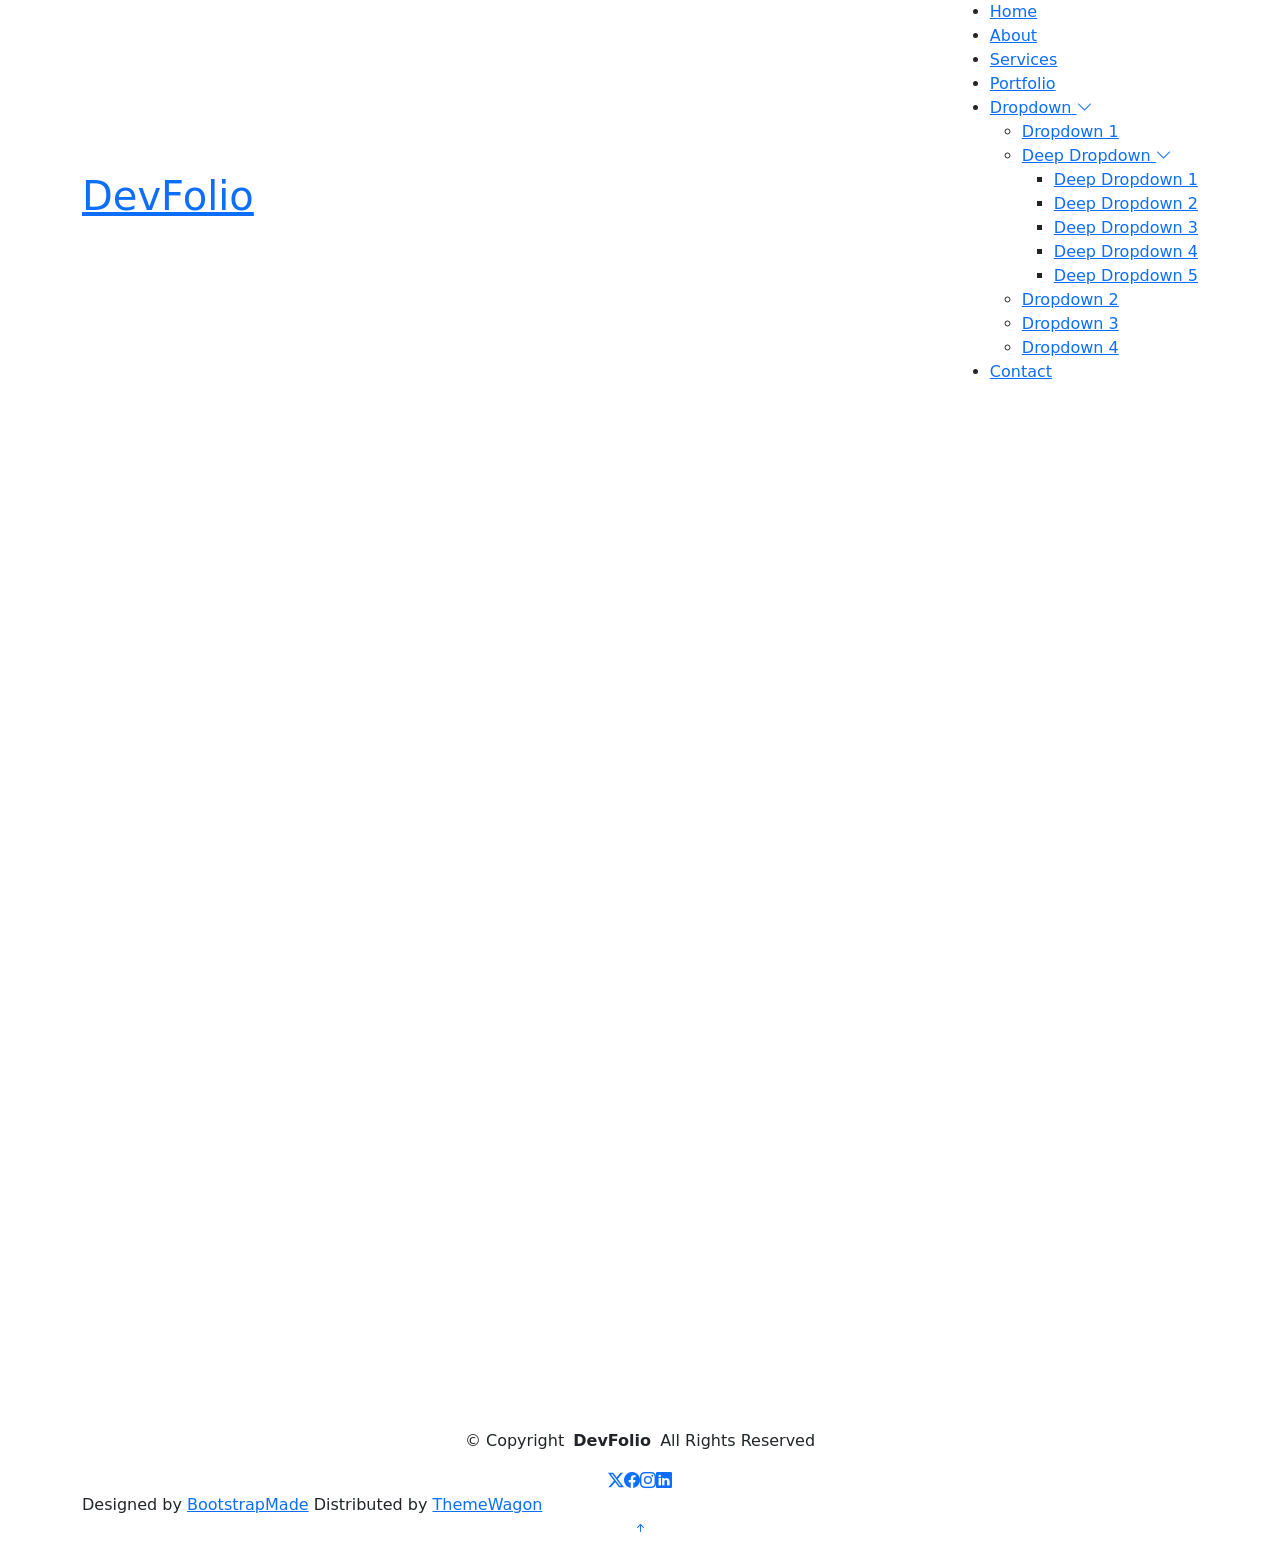
==== service-details.html @ 5f8efecb "Initial commit" ====
<!DOCTYPE html>
<html lang="en">

<head>
  <meta charset="utf-8">
  <meta content="width=device-width, initial-scale=1.0" name="viewport">
  <title>Service Details - DevFolio Bootstrap Template</title>
  <meta name="description" content="">
  <meta name="keywords" content="">

  <!-- Favicons -->
  <link href="assets/img/favicon.png" rel="icon">
  <link href="assets/img/apple-touch-icon.png" rel="apple-touch-icon">

  <!-- Fonts -->
  <link href="https://fonts.googleapis.com" rel="preconnect">
  <link href="https://fonts.gstatic.com" rel="preconnect" crossorigin>
  <link href="https://fonts.googleapis.com/css2?family=Roboto:ital,wght@0,100;0,300;0,400;0,500;0,700;0,900;1,100;1,300;1,400;1,500;1,700;1,900&family=Poppins:ital,wght@0,100;0,200;0,300;0,400;0,500;0,600;0,700;0,800;0,900;1,100;1,200;1,300;1,400;1,500;1,600;1,700;1,800;1,900&family=Raleway:ital,wght@0,100;0,200;0,300;0,400;0,500;0,600;0,700;0,800;0,900;1,100;1,200;1,300;1,400;1,500;1,600;1,700;1,800;1,900&display=swap" rel="stylesheet">

  <!-- Vendor CSS Files -->
  <link href="assets/vendor/bootstrap/css/bootstrap.min.css" rel="stylesheet">
  <link href="assets/vendor/bootstrap-icons/bootstrap-icons.css" rel="stylesheet">
  <link href="assets/vendor/aos/aos.css" rel="stylesheet">
  <link href="assets/vendor/glightbox/css/glightbox.min.css" rel="stylesheet">
  <link href="assets/vendor/swiper/swiper-bundle.min.css" rel="stylesheet">

  <!-- Main CSS File -->
  <link href="assets/css/main.css" rel="stylesheet">

  <!-- =======================================================
  * Template Name: DevFolio
  * Template URL: https://bootstrapmade.com/devfolio-bootstrap-portfolio-html-template/
  * Updated: Aug 07 2024 with Bootstrap v5.3.3
  * Author: BootstrapMade.com
  * License: https://bootstrapmade.com/license/
  ======================================================== -->
</head>

<body class="service-details-page">

  <header id="header" class="header d-flex align-items-center sticky-top">
    <div class="container-fluid container-xl position-relative d-flex align-items-center justify-content-between">

      <a href="index.html" class="logo d-flex align-items-center">
        <!-- Uncomment the line below if you also wish to use an image logo -->
        <!-- <img src="assets/img/logo.png" alt=""> -->
        <h1 class="sitename">DevFolio</h1>
      </a>

      <nav id="navmenu" class="navmenu">
        <ul>
          <li><a href="#hero">Home<br></a></li>
          <li><a href="#about">About</a></li>
          <li><a href="#services">Services</a></li>
          <li><a href="#portfolio">Portfolio</a></li>
          <li class="dropdown"><a href="#"><span>Dropdown</span> <i class="bi bi-chevron-down toggle-dropdown"></i></a>
            <ul>
              <li><a href="#">Dropdown 1</a></li>
              <li class="dropdown"><a href="#"><span>Deep Dropdown</span> <i class="bi bi-chevron-down toggle-dropdown"></i></a>
                <ul>
                  <li><a href="#">Deep Dropdown 1</a></li>
                  <li><a href="#">Deep Dropdown 2</a></li>
                  <li><a href="#">Deep Dropdown 3</a></li>
                  <li><a href="#">Deep Dropdown 4</a></li>
                  <li><a href="#">Deep Dropdown 5</a></li>
                </ul>
              </li>
              <li><a href="#">Dropdown 2</a></li>
              <li><a href="#">Dropdown 3</a></li>
              <li><a href="#">Dropdown 4</a></li>
            </ul>
          </li>
          <li><a href="#contact">Contact</a></li>
        </ul>
        <i class="mobile-nav-toggle d-xl-none bi bi-list"></i>
      </nav>

    </div>
  </header>

  <main class="main">

    <!-- Page Title -->
    <div class="page-title" data-aos="fade">
      <div class="container d-lg-flex justify-content-between align-items-center">
        <h1 class="mb-2 mb-lg-0">Service Details</h1>
        <nav class="breadcrumbs">
          <ol>
            <li><a href="index.html">Home</a></li>
            <li class="current">Service Details</li>
          </ol>
        </nav>
      </div>
    </div><!-- End Page Title -->

    <!-- Service Details Section -->
    <section id="service-details" class="service-details section">

      <div class="container">

        <div class="row gy-4">

          <div class="col-lg-4" data-aos="fade-up" data-aos-delay="100">
            <div class="services-list">
              <a href="#" class="active">Web Design</a>
              <a href="#">Software Development</a>
              <a href="#">Product Management</a>
              <a href="#">Graphic Design</a>
              <a href="#">Marketing</a>
            </div>

            <h4>Enim qui eos rerum in delectus</h4>
            <p>Nam voluptatem quasi numquam quas fugiat ex temporibus quo est. Quia aut quam quod facere ut non occaecati ut aut. Nesciunt mollitia illum tempore corrupti sed eum reiciendis. Maxime modi rerum.</p>
          </div>

          <div class="col-lg-8" data-aos="fade-up" data-aos-delay="200">
            <img src="assets/img/services.jpg" alt="" class="img-fluid services-img">
            <h3>Temporibus et in vero dicta aut eius lidero plastis trand lined voluptas dolorem ut voluptas</h3>
            <p>
              Blanditiis voluptate odit ex error ea sed officiis deserunt. Cupiditate non consequatur et doloremque consequuntur. Accusantium labore reprehenderit error temporibus saepe perferendis fuga doloribus vero. Qui omnis quo sit. Dolorem architecto eum et quos deleniti officia qui.
            </p>
            <ul>
              <li><i class="bi bi-check-circle"></i> <span>Aut eum totam accusantium voluptatem.</span></li>
              <li><i class="bi bi-check-circle"></i> <span>Assumenda et porro nisi nihil nesciunt voluptatibus.</span></li>
              <li><i class="bi bi-check-circle"></i> <span>Ullamco laboris nisi ut aliquip ex ea</span></li>
            </ul>
            <p>
              Est reprehenderit voluptatem necessitatibus asperiores neque sed ea illo. Deleniti quam sequi optio iste veniam repellat odit. Aut pariatur itaque nesciunt fuga.
            </p>
            <p>
              Sunt rem odit accusantium omnis perspiciatis officia. Laboriosam aut consequuntur recusandae mollitia doloremque est architecto cupiditate ullam. Quia est ut occaecati fuga. Distinctio ex repellendus eveniet velit sint quia sapiente cumque. Et ipsa perferendis ut nihil. Laboriosam vel voluptates tenetur nostrum. Eaque iusto cupiditate et totam et quia dolorum in. Sunt molestiae ipsum at consequatur vero. Architecto ut pariatur autem ad non cumque nesciunt qui maxime. Sunt eum quia impedit dolore alias explicabo ea.
            </p>
          </div>

        </div>

      </div>

    </section><!-- /Service Details Section -->

  </main>

  <footer id="footer" class="footer accent-background">

    <div class="container">
      <div class="copyright text-center ">
        <p>© <span>Copyright</span> <strong class="px-1 sitename">DevFolio</strong> <span>All Rights Reserved</span></p>
      </div>
      <div class="social-links d-flex justify-content-center">
        <a href=""><i class="bi bi-twitter-x"></i></a>
        <a href=""><i class="bi bi-facebook"></i></a>
        <a href=""><i class="bi bi-instagram"></i></a>
        <a href=""><i class="bi bi-linkedin"></i></a>
      </div>
      <div class="credits">
        <!-- All the links in the footer should remain intact. -->
        <!-- You can delete the links only if you've purchased the pro version. -->
        <!-- Licensing information: https://bootstrapmade.com/license/ -->
        <!-- Purchase the pro version with working PHP/AJAX contact form: [buy-url] -->
        Designed by <a href="https://bootstrapmade.com/">BootstrapMade</a> Distributed by <a href="https://themewagon.com" target="_blank">ThemeWagon</a>
      </div>
    </div>

  </footer>

  <!-- Scroll Top -->
  <a href="#" id="scroll-top" class="scroll-top d-flex align-items-center justify-content-center"><i class="bi bi-arrow-up-short"></i></a>

  <!-- Preloader -->
  <div id="preloader"></div>

  <!-- Vendor JS Files -->
  <script src="assets/vendor/bootstrap/js/bootstrap.bundle.min.js"></script>
  <script src="assets/vendor/php-email-form/validate.js"></script>
  <script src="assets/vendor/aos/aos.js"></script>
  <script src="assets/vendor/typed.js/typed.umd.js"></script>
  <script src="assets/vendor/waypoints/noframework.waypoints.js"></script>
  <script src="assets/vendor/purecounter/purecounter_vanilla.js"></script>
  <script src="assets/vendor/glightbox/js/glightbox.min.js"></script>
  <script src="assets/vendor/imagesloaded/imagesloaded.pkgd.min.js"></script>
  <script src="assets/vendor/isotope-layout/isotope.pkgd.min.js"></script>
  <script src="assets/vendor/swiper/swiper-bundle.min.js"></script>

  <!-- Main JS File -->
  <script src="assets/js/main.js"></script>

</body>

</html>
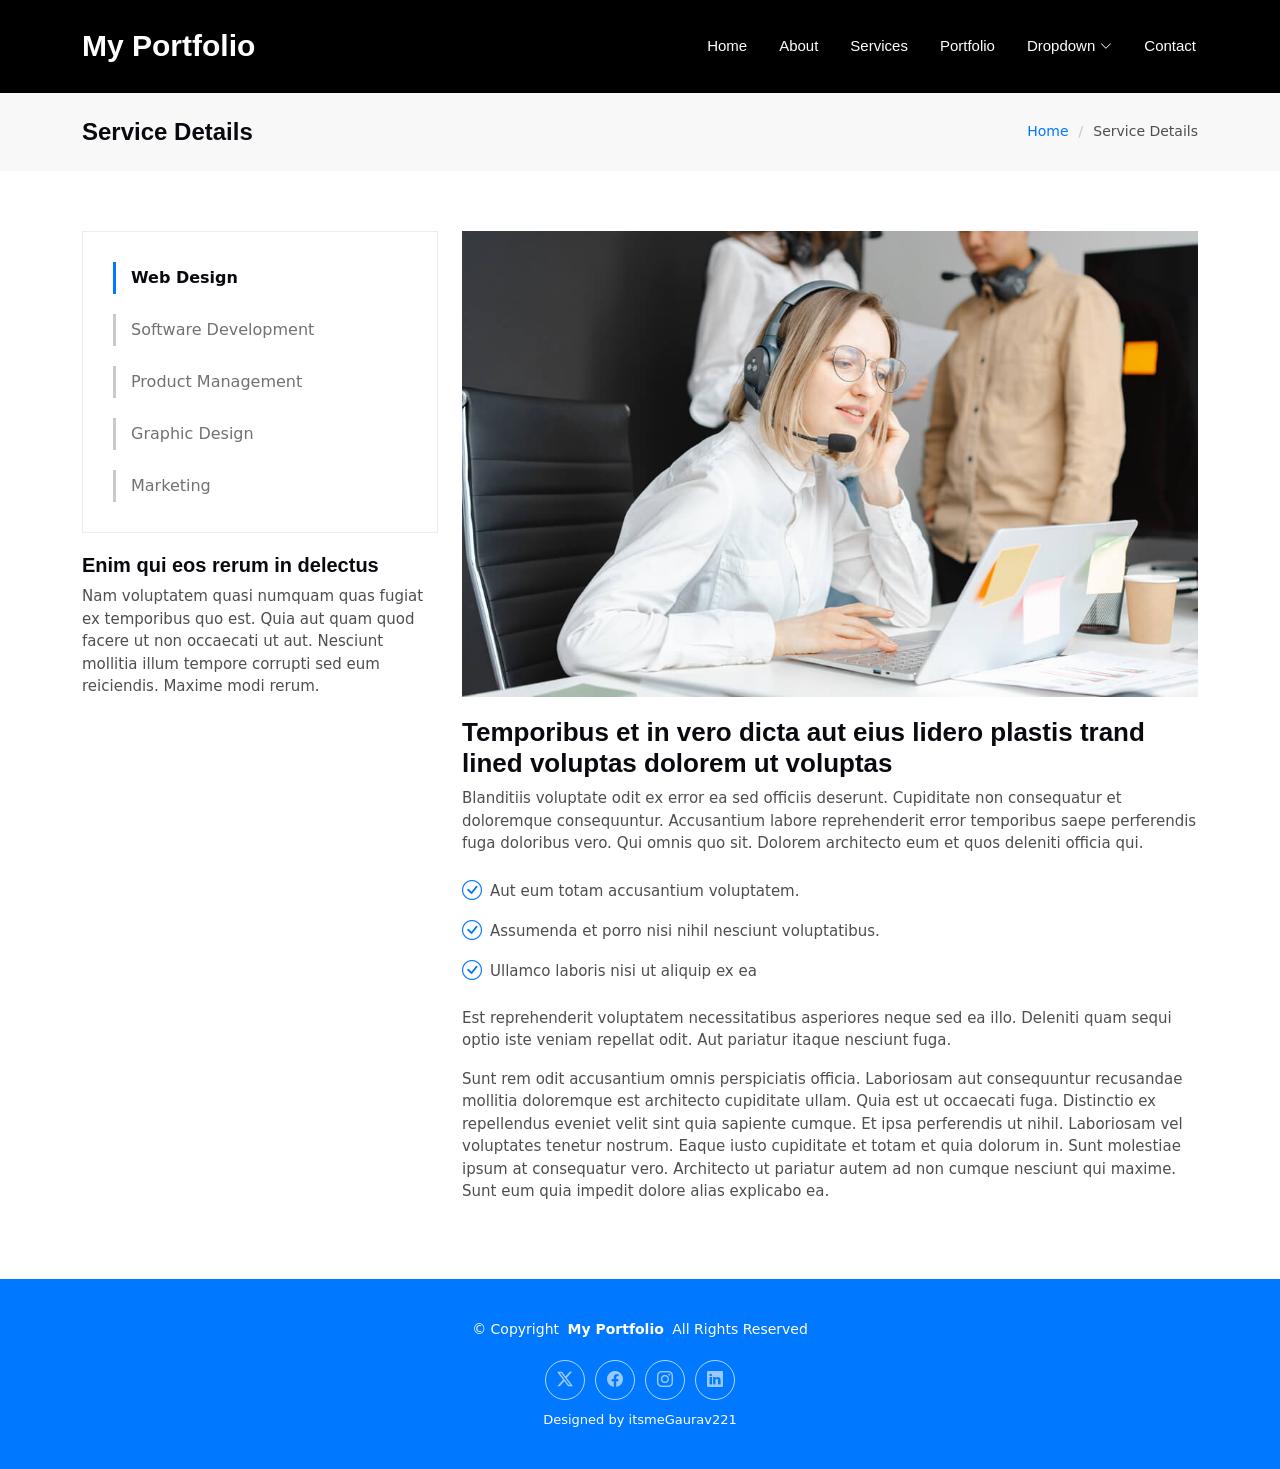
==== commit 1bfd50b8: "Update template information" ====
--- a/service-details.html
+++ b/service-details.html
@@ -4,7 +4,7 @@
 <head>
   <meta charset="utf-8">
   <meta content="width=device-width, initial-scale=1.0" name="viewport">
-  <title>Service Details - DevFolio Bootstrap Template</title>
+  <title>Service Details - My Portfolio</title>
   <meta name="description" content="">
   <meta name="keywords" content="">
 
@@ -28,11 +28,11 @@
   <link href="assets/css/main.css" rel="stylesheet">
 
   <!-- =======================================================
-  * Template Name: DevFolio
-  * Template URL: https://bootstrapmade.com/devfolio-bootstrap-portfolio-html-template/
-  * Updated: Aug 07 2024 with Bootstrap v5.3.3
-  * Author: BootstrapMade.com
-  * License: https://bootstrapmade.com/license/
+* Template Name: My Portfolio
+* Template URL:
+* Updated: Dec 06 2025
+* Author: itsmeGaurav221
+* License: MIT
   ======================================================== -->
 </head>
 
@@ -44,7 +44,7 @@
       <a href="index.html" class="logo d-flex align-items-center">
         <!-- Uncomment the line below if you also wish to use an image logo -->
         <!-- <img src="assets/img/logo.png" alt=""> -->
-        <h1 class="sitename">DevFolio</h1>
+        <h1 class="sitename">My Portfolio</h1>
       </a>
 
       <nav id="navmenu" class="navmenu">
@@ -144,7 +144,7 @@
 
     <div class="container">
       <div class="copyright text-center ">
-        <p>© <span>Copyright</span> <strong class="px-1 sitename">DevFolio</strong> <span>All Rights Reserved</span></p>
+        <p>© <span>Copyright</span> <strong class="px-1 sitename">My Portfolio</strong> <span>All Rights Reserved</span></p>
       </div>
       <div class="social-links d-flex justify-content-center">
         <a href=""><i class="bi bi-twitter-x"></i></a>
@@ -157,7 +157,7 @@
         <!-- You can delete the links only if you've purchased the pro version. -->
         <!-- Licensing information: https://bootstrapmade.com/license/ -->
         <!-- Purchase the pro version with working PHP/AJAX contact form: [buy-url] -->
-        Designed by <a href="https://bootstrapmade.com/">BootstrapMade</a> Distributed by <a href="https://themewagon.com" target="_blank">ThemeWagon</a>
+        Designed by itsmeGaurav221
       </div>
     </div>
 
@@ -186,4 +186,4 @@
 
 </body>
 
-</html>+</html>
--- a/assets/css/main.css
+++ b/assets/css/main.css
@@ -0,0 +1,1629 @@
+/**
+* Template Name: My Portfolio
+* Template URL:
+* Updated: Dec 06 2025
+* Author: itsmeGaurav221
+* License: MIT
+*/
+
+/*--------------------------------------------------------------
+# Font & Color Variables
+# Help: https://bootstrapmade.com/color-system/
+--------------------------------------------------------------*/
+/* Fonts */
+:root {
+  --default-font: "Roboto",  system-ui, -apple-system, "Segoe UI", Roboto, "Helvetica Neue", Arial, "Noto Sans", "Liberation Sans", sans-serif, "Apple Color Emoji", "Segoe UI Emoji", "Segoe UI Symbol", "Noto Color Emoji";
+  --heading-font: "Raleway",  sans-serif;
+  --nav-font: "Poppins",  sans-serif;
+}
+
+/* Global Colors - The following color variables are used throughout the website. Updating them here will change the color scheme of the entire website */
+:root { 
+  --background-color: #ffffff; /* Background color for the entire website, including individual sections */
+  --default-color: #4e4e4e; /* Default color used for the majority of the text content across the entire website */
+  --heading-color: #0a090f; /* Color for headings, subheadings and title throughout the website */
+  --accent-color: #0078ff; /* Accent color that represents your brand on the website. It's used for buttons, links, and other elements that need to stand out */
+  --surface-color: #ffffff; /* The surface color is used as a background of boxed elements within sections, such as cards, icon boxes, or other elements that require a visual separation from the global background. */
+  --contrast-color: #ffffff; /* Contrast color for text, ensuring readability against backgrounds of accent, heading, or default colors. */
+}
+
+/* Nav Menu Colors - The following color variables are used specifically for the navigation menu. They are separate from the global colors to allow for more customization options */
+:root {
+  --nav-color: #ffffff;  /* The default color of the main navmenu links */
+  --nav-hover-color: #ffffff; /* Applied to main navmenu links when they are hovered over or active */
+  --nav-mobile-background-color: #ffffff; /* Used as the background color for mobile navigation menu */
+  --nav-dropdown-background-color: #ffffff; /* Used as the background color for dropdown items that appear when hovering over primary navigation items */
+  --nav-dropdown-color: #212529; /* Used for navigation links of the dropdown items in the navigation menu. */
+  --nav-dropdown-hover-color: #0078ff; /* Similar to --nav-hover-color, this color is applied to dropdown navigation links when they are hovered over. */
+}
+
+/* Color Presets - These classes override global colors when applied to any section or element, providing reuse of the sam color scheme. */
+
+.light-background {
+  --background-color: #f9f9f9;
+  --surface-color: #ffffff;
+}
+
+.dark-background {
+  --background-color: #060606;
+  --default-color: #ffffff;
+  --heading-color: #ffffff;
+  --surface-color: #252525;
+  --contrast-color: #ffffff;
+}
+
+.accent-background {
+  --background-color: #0078ff;
+  --default-color: #ffffff;
+  --heading-color: #ffffff;
+  --accent-color: #ffffff;
+  --surface-color: #3393ff;
+  --contrast-color: #ffffff;
+}
+
+/* Smooth scroll */
+:root {
+  scroll-behavior: smooth;
+}
+
+/*--------------------------------------------------------------
+# General Styling & Shared Classes
+--------------------------------------------------------------*/
+body {
+  color: var(--default-color);
+  background-color: var(--background-color);
+  font-family: var(--default-font);
+}
+
+a {
+  color: var(--accent-color);
+  text-decoration: none;
+  transition: 0.3s;
+}
+
+a:hover {
+  color: color-mix(in srgb, var(--accent-color), transparent 25%);
+  text-decoration: none;
+}
+
+h1,
+h2,
+h3,
+h4,
+h5,
+h6 {
+  color: var(--heading-color);
+  font-family: var(--heading-font);
+}
+
+/* PHP Email Form Messages
+------------------------------*/
+.php-email-form .error-message {
+  display: none;
+  background: #df1529;
+  color: #ffffff;
+  text-align: left;
+  padding: 15px;
+  margin-bottom: 24px;
+  font-weight: 600;
+}
+
+.php-email-form .sent-message {
+  display: none;
+  color: #ffffff;
+  background: #059652;
+  text-align: center;
+  padding: 15px;
+  margin-bottom: 24px;
+  font-weight: 600;
+}
+
+.php-email-form .loading {
+  display: none;
+  background: var(--surface-color);
+  text-align: center;
+  padding: 15px;
+  margin-bottom: 24px;
+}
+
+.php-email-form .loading:before {
+  content: "";
+  display: inline-block;
+  border-radius: 50%;
+  width: 24px;
+  height: 24px;
+  margin: 0 10px -6px 0;
+  border: 3px solid var(--accent-color);
+  border-top-color: var(--surface-color);
+  animation: php-email-form-loading 1s linear infinite;
+}
+
+@keyframes php-email-form-loading {
+  0% {
+    transform: rotate(0deg);
+  }
+
+  100% {
+    transform: rotate(360deg);
+  }
+}
+
+/*--------------------------------------------------------------
+# Global Header
+--------------------------------------------------------------*/
+.header {
+  --background-color: #000000;
+  --default-color: #ffffff;
+  --heading-color: #ffffff;
+  color: var(--default-color);
+  background-color: var(--background-color);
+  padding: 20px 0;
+  transition: all 0.5s;
+  z-index: 997;
+}
+
+.header .logo {
+  line-height: 1;
+}
+
+.header .logo img {
+  max-height: 32px;
+  margin-right: 8px;
+}
+
+.header .logo h1 {
+  font-size: 30px;
+  margin: 0;
+  font-weight: 700;
+  color: var(--heading-color);
+}
+
+.scrolled .header {
+  box-shadow: 0px 0 18px rgba(0, 0, 0, 0.1);
+}
+
+/*--------------------------------------------------------------
+# Navigation Menu
+--------------------------------------------------------------*/
+/* Desktop Navigation */
+@media (min-width: 1200px) {
+  .navmenu {
+    padding: 0;
+  }
+
+  .navmenu ul {
+    margin: 0;
+    padding: 0;
+    display: flex;
+    list-style: none;
+    align-items: center;
+  }
+
+  .navmenu li {
+    position: relative;
+  }
+
+  .navmenu>ul>li {
+    white-space: nowrap;
+    padding: 15px 14px;
+  }
+
+  .navmenu>ul>li:last-child {
+    padding-right: 0;
+  }
+
+  .navmenu a,
+  .navmenu a:focus {
+    color: var(--nav-color);
+    font-size: 15px;
+    padding: 0 2px;
+    font-family: var(--nav-font);
+    font-weight: 400;
+    display: flex;
+    align-items: center;
+    justify-content: space-between;
+    white-space: nowrap;
+    transition: 0.3s;
+    position: relative;
+  }
+
+  .navmenu a i,
+  .navmenu a:focus i {
+    font-size: 12px;
+    line-height: 0;
+    margin-left: 5px;
+    transition: 0.3s;
+  }
+
+  .navmenu>ul>li>a:before {
+    content: "";
+    position: absolute;
+    width: 100%;
+    height: 2px;
+    bottom: -6px;
+    left: 0;
+    background-color: var(--nav-hover-color);
+    visibility: hidden;
+    width: 0px;
+    transition: all 0.3s ease-in-out 0s;
+  }
+
+  .navmenu a:hover:before,
+  .navmenu li:hover>a:before,
+  .navmenu .active:before {
+    visibility: visible;
+    width: 100%;
+  }
+
+  .navmenu li:hover>a,
+  .navmenu .active,
+  .navmenu .active:focus {
+    color: var(--nav-hover-color);
+  }
+
+  .navmenu .dropdown ul {
+    margin: 0;
+    padding: 10px 0;
+    background: var(--nav-dropdown-background-color);
+    display: block;
+    position: absolute;
+    visibility: hidden;
+    left: 14px;
+    top: 130%;
+    opacity: 0;
+    transition: 0.3s;
+    border-radius: 4px;
+    z-index: 99;
+    box-shadow: 0px 0px 30px rgba(0, 0, 0, 0.1);
+  }
+
+  .navmenu .dropdown ul li {
+    min-width: 200px;
+  }
+
+  .navmenu .dropdown ul a {
+    padding: 10px 20px;
+    font-size: 15px;
+    text-transform: none;
+    color: var(--nav-dropdown-color);
+  }
+
+  .navmenu .dropdown ul a i {
+    font-size: 12px;
+  }
+
+  .navmenu .dropdown ul a:hover,
+  .navmenu .dropdown ul .active:hover,
+  .navmenu .dropdown ul li:hover>a {
+    color: var(--nav-dropdown-hover-color);
+  }
+
+  .navmenu .dropdown:hover>ul {
+    opacity: 1;
+    top: 100%;
+    visibility: visible;
+  }
+
+  .navmenu .dropdown .dropdown ul {
+    top: 0;
+    left: -90%;
+    visibility: hidden;
+  }
+
+  .navmenu .dropdown .dropdown:hover>ul {
+    opacity: 1;
+    top: 0;
+    left: -100%;
+    visibility: visible;
+  }
+}
+
+/* Mobile Navigation */
+@media (max-width: 1199px) {
+  .mobile-nav-toggle {
+    color: var(--nav-color);
+    font-size: 28px;
+    line-height: 0;
+    margin-right: 10px;
+    cursor: pointer;
+    transition: color 0.3s;
+  }
+
+  .navmenu {
+    padding: 0;
+    z-index: 9997;
+  }
+
+  .navmenu ul {
+    display: none;
+    list-style: none;
+    position: absolute;
+    inset: 60px 20px 20px 20px;
+    padding: 10px 0;
+    margin: 0;
+    border-radius: 6px;
+    background-color: var(--nav-mobile-background-color);
+    border: 1px solid color-mix(in srgb, var(--default-color), transparent 90%);
+    box-shadow: none;
+    overflow-y: auto;
+    transition: 0.3s;
+    z-index: 9998;
+  }
+
+  .navmenu a,
+  .navmenu a:focus {
+    color: var(--nav-dropdown-color);
+    padding: 10px 20px;
+    font-family: var(--nav-font);
+    font-size: 17px;
+    font-weight: 500;
+    display: flex;
+    align-items: center;
+    justify-content: space-between;
+    white-space: nowrap;
+    transition: 0.3s;
+  }
+
+  .navmenu a i,
+  .navmenu a:focus i {
+    font-size: 12px;
+    line-height: 0;
+    margin-left: 5px;
+    width: 30px;
+    height: 30px;
+    display: flex;
+    align-items: center;
+    justify-content: center;
+    border-radius: 50%;
+    transition: 0.3s;
+    background-color: color-mix(in srgb, var(--accent-color), transparent 90%);
+  }
+
+  .navmenu a i:hover,
+  .navmenu a:focus i:hover {
+    background-color: var(--accent-color);
+    color: var(--contrast-color);
+  }
+
+  .navmenu a:hover,
+  .navmenu .active,
+  .navmenu .active:focus {
+    color: var(--nav-dropdown-hover-color);
+  }
+
+  .navmenu .active i,
+  .navmenu .active:focus i {
+    background-color: var(--accent-color);
+    color: var(--contrast-color);
+    transform: rotate(180deg);
+  }
+
+  .navmenu .dropdown ul {
+    position: static;
+    display: none;
+    z-index: 99;
+    padding: 10px 0;
+    margin: 10px 20px;
+    background-color: var(--nav-dropdown-background-color);
+    transition: all 0.5s ease-in-out;
+  }
+
+  .navmenu .dropdown ul ul {
+    background-color: rgba(33, 37, 41, 0.1);
+  }
+
+  .navmenu .dropdown>.dropdown-active {
+    display: block;
+    background-color: rgba(33, 37, 41, 0.03);
+  }
+
+  .mobile-nav-active {
+    overflow: hidden;
+  }
+
+  .mobile-nav-active .mobile-nav-toggle {
+    color: #fff;
+    position: absolute;
+    font-size: 32px;
+    top: 15px;
+    right: 15px;
+    margin-right: 0;
+    z-index: 9999;
+  }
+
+  .mobile-nav-active .navmenu {
+    position: fixed;
+    overflow: hidden;
+    inset: 0;
+    background: rgba(33, 37, 41, 0.8);
+    transition: 0.3s;
+  }
+
+  .mobile-nav-active .navmenu>ul {
+    display: block;
+  }
+}
+
+/*--------------------------------------------------------------
+# Global Footer
+--------------------------------------------------------------*/
+.footer {
+  color: var(--default-color);
+  background-color: var(--background-color);
+  font-size: 14px;
+  padding: 40px 0;
+  position: relative;
+}
+
+.footer .copyright p {
+  margin-bottom: 0;
+}
+
+.footer .social-links {
+  margin-top: 20px;
+}
+
+.footer .social-links a {
+  display: flex;
+  align-items: center;
+  justify-content: center;
+  width: 40px;
+  height: 40px;
+  border-radius: 50%;
+  border: 1px solid color-mix(in srgb, var(--default-color), transparent 30%);
+  font-size: 16px;
+  color: color-mix(in srgb, var(--default-color), transparent 40%);
+  margin: 0 5px;
+  transition: 0.3s;
+}
+
+.footer .social-links a:hover {
+  color: var(--default-color);
+  border-color: var(--default-color);
+}
+
+.footer .credits {
+  margin-top: 10px;
+  font-size: 13px;
+  text-align: center;
+}
+
+.footer .credits a {
+  color: color-mix(in srgb, var(--default-color), transparent 30%);
+}
+
+/*--------------------------------------------------------------
+# Preloader
+--------------------------------------------------------------*/
+#preloader {
+  position: fixed;
+  inset: 0;
+  z-index: 999999;
+  overflow: hidden;
+  background: var(--background-color);
+  transition: all 0.6s ease-out;
+}
+
+#preloader:before {
+  content: "";
+  position: fixed;
+  top: calc(50% - 30px);
+  left: calc(50% - 30px);
+  border: 6px solid #ffffff;
+  border-color: var(--accent-color) transparent var(--accent-color) transparent;
+  border-radius: 50%;
+  width: 60px;
+  height: 60px;
+  animation: animate-preloader 1.5s linear infinite;
+}
+
+@keyframes animate-preloader {
+  0% {
+    transform: rotate(0deg);
+  }
+
+  100% {
+    transform: rotate(360deg);
+  }
+}
+
+/*--------------------------------------------------------------
+# Scroll Top Button
+--------------------------------------------------------------*/
+.scroll-top {
+  position: fixed;
+  visibility: hidden;
+  opacity: 0;
+  right: 15px;
+  bottom: -15px;
+  z-index: 99999;
+  background-color: var(--accent-color);
+  width: 44px;
+  height: 44px;
+  border-radius: 50px;
+  transition: all 0.4s;
+}
+
+.scroll-top i {
+  font-size: 24px;
+  color: var(--contrast-color);
+  line-height: 0;
+}
+
+.scroll-top:hover {
+  background-color: color-mix(in srgb, var(--accent-color), transparent 20%);
+  color: var(--contrast-color);
+}
+
+.scroll-top.active {
+  visibility: visible;
+  opacity: 1;
+  bottom: 15px;
+}
+
+/*--------------------------------------------------------------
+# Disable aos animation delay on mobile devices
+--------------------------------------------------------------*/
+@media screen and (max-width: 768px) {
+  [data-aos-delay] {
+    transition-delay: 0 !important;
+  }
+}
+
+/*--------------------------------------------------------------
+# Global Page Titles & Breadcrumbs
+--------------------------------------------------------------*/
+.page-title {
+  --background-color: color-mix(in srgb, var(--default-color), transparent 96%);
+  color: var(--default-color);
+  background-color: var(--background-color);
+  padding: 25px 0;
+  position: relative;
+}
+
+.page-title h1 {
+  font-size: 24px;
+  font-weight: 700;
+}
+
+.page-title .breadcrumbs ol {
+  display: flex;
+  flex-wrap: wrap;
+  list-style: none;
+  padding: 0;
+  margin: 0;
+  font-size: 14px;
+  font-weight: 400;
+}
+
+.page-title .breadcrumbs ol li+li {
+  padding-left: 10px;
+}
+
+.page-title .breadcrumbs ol li+li::before {
+  content: "/";
+  display: inline-block;
+  padding-right: 10px;
+  color: color-mix(in srgb, var(--default-color), transparent 70%);
+}
+
+/*--------------------------------------------------------------
+# Global Sections
+--------------------------------------------------------------*/
+section,
+.section {
+  color: var(--default-color);
+  background-color: var(--background-color);
+  padding: 60px 0;
+  scroll-margin-top: 92px;
+  overflow: clip;
+}
+
+@media (max-width: 1199px) {
+
+  section,
+  .section {
+    scroll-margin-top: 76px;
+  }
+}
+
+/*--------------------------------------------------------------
+# Global Section Titles
+--------------------------------------------------------------*/
+.section-title {
+  text-align: center;
+  padding-bottom: 60px;
+  position: relative;
+}
+
+.section-title h2 {
+  font-size: 32px;
+  font-weight: 700;
+  margin-bottom: 20px;
+  padding-bottom: 20px;
+  position: relative;
+}
+
+.section-title h2:after {
+  content: "";
+  position: absolute;
+  display: block;
+  width: 50px;
+  height: 3px;
+  background: var(--accent-color);
+  left: 0;
+  right: 0;
+  bottom: 0;
+  margin: auto;
+}
+
+.section-title p {
+  margin-bottom: 0;
+}
+
+/*--------------------------------------------------------------
+# Hero Section
+--------------------------------------------------------------*/
+.hero {
+  width: 100%;
+  min-height: calc(100vh - 92px);
+  position: relative;
+  padding: 60px 0;
+  display: flex;
+  align-items: center;
+  justify-content: center;
+}
+
+.hero img {
+  position: absolute;
+  inset: 0;
+  display: block;
+  width: 100%;
+  height: 100%;
+  object-fit: cover;
+  z-index: 1;
+}
+
+.hero:before {
+  content: "";
+  background: color-mix(in srgb, var(--background-color), transparent 30%);
+  position: absolute;
+  inset: 0;
+  z-index: 2;
+}
+
+.hero .container {
+  position: relative;
+  z-index: 3;
+}
+
+.hero h2 {
+  margin: 0;
+  font-size: 64px;
+  font-weight: 700;
+}
+
+.hero p {
+  margin: 5px 0 0 0;
+  font-size: 36px;
+  font-weight: 600;
+}
+
+.hero p span {
+  letter-spacing: 1px;
+}
+
+@media (max-width: 768px) {
+  .hero h2 {
+    font-size: 32px;
+  }
+
+  .hero p {
+    font-size: 20px;
+  }
+}
+
+/*--------------------------------------------------------------
+# About Section
+--------------------------------------------------------------*/
+.about .container {
+  background-color: var(--surface-color);
+  box-shadow: 0px 2px 15px rgba(0, 0, 0, 0.1);
+  padding: 30px;
+}
+
+.about .skills-content h5 {
+  font-size: 18px;
+  font-weight: 700;
+  margin: 30px 0 15px 0;
+}
+
+.about .progress {
+  height: 36px;
+  display: block;
+  background: none;
+  border-radius: 0;
+  margin-top: 15px;
+}
+
+.about .progress .skill {
+  color: var(--default-color);
+  padding: 0;
+  margin: 0 0 6px 0;
+  text-transform: uppercase;
+  display: block;
+  font-weight: 600;
+  font-family: var(--heading-font);
+}
+
+.about .progress .skill .val {
+  float: right;
+  font-style: normal;
+}
+
+.about .progress-bar-wrap {
+  background: color-mix(in srgb, var(--default-color), transparent 90%);
+  height: 10px;
+}
+
+.about .progress-bar {
+  width: 1px;
+  height: 10px;
+  transition: 0.9s;
+  background-color: var(--accent-color);
+}
+
+.about .about-me h4 {
+  font-size: 28px;
+  position: relative;
+  padding-bottom: 10px;
+  margin-bottom: 30px;
+  font-weight: 700;
+}
+
+.about .about-me h4:after {
+  content: "";
+  position: absolute;
+  display: block;
+  width: 64px;
+  height: 3px;
+  background: var(--accent-color);
+  left: 0;
+  bottom: 0;
+  margin: auto;
+}
+
+.about .about-me p {
+  font-size: 18px;
+}
+
+/*--------------------------------------------------------------
+# Resume Section
+--------------------------------------------------------------*/
+.resume .resume-title {
+  color: var(--heading-color);
+  font-size: 26px;
+  font-weight: 700;
+  margin-top: 20px;
+  margin-bottom: 20px;
+}
+
+.resume .resume-item {
+  padding: 0 0 20px 20px;
+  margin-top: -2px;
+  border-left: 2px solid var(--accent-color);
+  position: relative;
+}
+
+.resume .resume-item h4 {
+  line-height: 18px;
+  font-size: 18px;
+  font-weight: 600;
+  text-transform: uppercase;
+  color: color-mix(in srgb, var(--default-color), transparent 20%);
+  margin-bottom: 10px;
+}
+
+.resume .resume-item h5 {
+  font-size: 16px;
+  padding: 5px 15px;
+  display: inline-block;
+  font-weight: 600;
+  margin-bottom: 10px;
+}
+
+.resume .resume-item ul {
+  padding-left: 20px;
+}
+
+.resume .resume-item ul li {
+  padding-bottom: 10px;
+}
+
+.resume .resume-item:last-child {
+  padding-bottom: 0;
+}
+
+.resume .resume-item::before {
+  content: "";
+  position: absolute;
+  width: 16px;
+  height: 16px;
+  border-radius: 50px;
+  left: -9px;
+  top: 0;
+  background: var(--background-color);
+  border: 2px solid var(--accent-color);
+}
+
+/*--------------------------------------------------------------
+# Services Section
+--------------------------------------------------------------*/
+.services .service-item {
+  background-color: var(--surface-color);
+  box-shadow: 0px 5px 90px 0px rgba(0, 0, 0, 0.1);
+  padding: 60px 30px;
+  transition: all ease-in-out 0.3s;
+  border-radius: 18px;
+  border-bottom: 5px solid var(--surface-color);
+  height: 100%;
+}
+
+.services .service-item .icon {
+  color: var(--contrast-color);
+  background: var(--accent-color);
+  margin: 0;
+  width: 64px;
+  height: 64px;
+  border-radius: 50px;
+  display: flex;
+  align-items: center;
+  justify-content: center;
+  margin-bottom: 20px;
+  font-size: 28px;
+  transition: ease-in-out 0.3s;
+}
+
+.services .service-item h3 {
+  font-weight: 700;
+  margin: 10px 0 15px 0;
+  font-size: 22px;
+  transition: ease-in-out 0.3s;
+}
+
+.services .service-item p {
+  line-height: 24px;
+  font-size: 14px;
+  margin-bottom: 0;
+}
+
+@media (min-width: 1365px) {
+  .services .service-item:hover {
+    transform: translateY(-10px);
+    border-color: var(--accent-color);
+  }
+
+  .services .service-item:hover h3 {
+    color: var(--accent-color);
+  }
+}
+
+/*--------------------------------------------------------------
+# Stats Section
+--------------------------------------------------------------*/
+.stats {
+  position: relative;
+  padding: 120px 0;
+}
+
+.stats img {
+  position: absolute;
+  inset: 0;
+  display: block;
+  width: 100%;
+  height: 100%;
+  object-fit: cover;
+  z-index: 1;
+}
+
+.stats:before {
+  content: "";
+  background: color-mix(in srgb, var(--background-color), transparent 40%);
+  position: absolute;
+  inset: 0;
+  z-index: 2;
+}
+
+.stats .container {
+  position: relative;
+  z-index: 3;
+}
+
+.stats .stats-item {
+  padding: 30px;
+  width: 100%;
+}
+
+.stats .stats-item span {
+  font-size: 48px;
+  display: block;
+  color: var(--default-color);
+  font-weight: 700;
+}
+
+.stats .stats-item p {
+  padding: 0;
+  margin: 0;
+  font-family: var(--heading-font);
+  font-size: 16px;
+  font-weight: 700;
+  color: color-mix(in srgb, var(--default-color), transparent 40%);
+}
+
+/*--------------------------------------------------------------
+# Portfolio Section
+--------------------------------------------------------------*/
+.portfolio .portfolio-filters {
+  padding: 0;
+  margin: 0 auto 20px auto;
+  list-style: none;
+  text-align: center;
+}
+
+.portfolio .portfolio-filters li {
+  cursor: pointer;
+  display: inline-block;
+  padding: 0;
+  font-size: 16px;
+  font-weight: 600;
+  margin: 0 10px;
+  line-height: 1;
+  text-transform: uppercase;
+  margin-bottom: 5px;
+  transition: all 0.3s ease-in-out;
+}
+
+.portfolio .portfolio-filters li:hover,
+.portfolio .portfolio-filters li.filter-active {
+  color: var(--accent-color);
+}
+
+.portfolio .portfolio-filters li:first-child {
+  margin-left: 0;
+}
+
+.portfolio .portfolio-filters li:last-child {
+  margin-right: 0;
+}
+
+@media (max-width: 575px) {
+  .portfolio .portfolio-filters li {
+    font-size: 14px;
+    margin: 0 5px;
+  }
+}
+
+.portfolio .portfolio-item {
+  position: relative;
+}
+
+.portfolio .portfolio-item .portfolio-info {
+  opacity: 0;
+  position: absolute;
+  left: 30px;
+  right: 30px;
+  bottom: 0;
+  z-index: 3;
+  transition: all ease-in-out 0.3s;
+  background: color-mix(in srgb, var(--background-color), transparent 10%);
+  padding: 15px;
+}
+
+.portfolio .portfolio-item .portfolio-info h4 {
+  font-size: 18px;
+  font-weight: 600;
+  padding-right: 50px;
+}
+
+.portfolio .portfolio-item .portfolio-info p {
+  color: color-mix(in srgb, var(--default-color), transparent 30%);
+  font-size: 14px;
+  margin-bottom: 0;
+  padding-right: 50px;
+}
+
+.portfolio .portfolio-item .portfolio-info .preview-link,
+.portfolio .portfolio-item .portfolio-info .details-link {
+  position: absolute;
+  right: 50px;
+  font-size: 24px;
+  top: calc(50% - 14px);
+  color: color-mix(in srgb, var(--default-color), transparent 30%);
+  transition: 0.3s;
+  line-height: 0;
+}
+
+.portfolio .portfolio-item .portfolio-info .preview-link:hover,
+.portfolio .portfolio-item .portfolio-info .details-link:hover {
+  color: var(--accent-color);
+}
+
+.portfolio .portfolio-item .portfolio-info .details-link {
+  right: 14px;
+  font-size: 28px;
+}
+
+.portfolio .portfolio-item:hover .portfolio-info {
+  opacity: 1;
+  bottom: 20px;
+}
+
+/*--------------------------------------------------------------
+# Pricing Section
+--------------------------------------------------------------*/
+.pricing .pricing-item {
+  border-bottom: 1px dashed color-mix(in srgb, var(--default-color), transparent 60%);
+  width: 100%;
+  height: 100%;
+  padding: 0 0 15px 0;
+}
+
+.pricing .pricing-item h3 {
+  margin: 0;
+  font-size: 20px;
+  font-weight: 600;
+}
+
+.pricing .pricing-item h4 {
+  margin: 0;
+  font-size: 18px;
+  color: var(--accent-color);
+}
+
+/*--------------------------------------------------------------
+# Faq Section
+--------------------------------------------------------------*/
+.faq .content h3 {
+  font-weight: 400;
+  font-size: 34px;
+}
+
+.faq .content p {
+  font-size: 15px;
+  color: color-mix(in srgb, var(--default-color), transparent 30%);
+}
+
+.faq .faq-container .faq-item {
+  background-color: var(--surface-color);
+  position: relative;
+  padding: 20px;
+  margin-bottom: 20px;
+  box-shadow: 0px 5px 25px 0px rgba(0, 0, 0, 0.1);
+  overflow: hidden;
+}
+
+.faq .faq-container .faq-item:last-child {
+  margin-bottom: 0;
+}
+
+.faq .faq-container .faq-item h3 {
+  font-weight: 600;
+  font-size: 18px;
+  line-height: 24px;
+  margin: 0 30px 0 0;
+  transition: 0.3s;
+  cursor: pointer;
+  display: flex;
+  align-items: flex-start;
+}
+
+.faq .faq-container .faq-item h3 .num {
+  color: var(--accent-color);
+  padding-right: 5px;
+}
+
+.faq .faq-container .faq-item h3:hover {
+  color: var(--accent-color);
+}
+
+.faq .faq-container .faq-item .faq-content {
+  display: grid;
+  grid-template-rows: 0fr;
+  transition: 0.3s ease-in-out;
+  visibility: hidden;
+  opacity: 0;
+}
+
+.faq .faq-container .faq-item .faq-content p {
+  margin-bottom: 0;
+  overflow: hidden;
+}
+
+.faq .faq-container .faq-item .faq-toggle {
+  position: absolute;
+  top: 20px;
+  right: 20px;
+  font-size: 16px;
+  line-height: 0;
+  transition: 0.3s;
+  cursor: pointer;
+}
+
+.faq .faq-container .faq-item .faq-toggle:hover {
+  color: var(--accent-color);
+}
+
+.faq .faq-container .faq-active h3 {
+  color: var(--accent-color);
+}
+
+.faq .faq-container .faq-active .faq-content {
+  grid-template-rows: 1fr;
+  visibility: visible;
+  opacity: 1;
+  padding-top: 10px;
+}
+
+.faq .faq-container .faq-active .faq-toggle {
+  transform: rotate(90deg);
+  color: var(--accent-color);
+}
+
+/*--------------------------------------------------------------
+# Testimonials Section
+--------------------------------------------------------------*/
+.testimonials {
+  padding: 80px 0;
+  position: relative;
+}
+
+.testimonials:before {
+  content: "";
+  background: color-mix(in srgb, var(--background-color), transparent 30%);
+  position: absolute;
+  inset: 0;
+  z-index: 2;
+}
+
+.testimonials .testimonials-bg {
+  position: absolute;
+  inset: 0;
+  display: block;
+  width: 100%;
+  height: 100%;
+  object-fit: cover;
+  z-index: 1;
+}
+
+.testimonials .container {
+  position: relative;
+  z-index: 3;
+}
+
+.testimonials .testimonials-carousel,
+.testimonials .testimonials-slider {
+  overflow: hidden;
+}
+
+.testimonials .testimonial-item {
+  text-align: center;
+}
+
+.testimonials .testimonial-item .testimonial-img {
+  width: 100px;
+  border-radius: 50%;
+  border: 6px solid color-mix(in srgb, var(--default-color), transparent 85%);
+  margin: 0 auto;
+}
+
+.testimonials .testimonial-item h3 {
+  font-size: 20px;
+  font-weight: bold;
+  margin: 10px 0 5px 0;
+}
+
+.testimonials .testimonial-item h4 {
+  font-size: 14px;
+  margin: 0 0 15px 0;
+  color: color-mix(in srgb, var(--default-color), transparent 40%);
+}
+
+.testimonials .testimonial-item .stars {
+  margin-bottom: 15px;
+}
+
+.testimonials .testimonial-item .stars i {
+  color: #ffc107;
+  margin: 0 1px;
+}
+
+.testimonials .testimonial-item .quote-icon-left,
+.testimonials .testimonial-item .quote-icon-right {
+  color: color-mix(in srgb, var(--default-color), transparent 40%);
+  font-size: 26px;
+  line-height: 0;
+}
+
+.testimonials .testimonial-item .quote-icon-left {
+  display: inline-block;
+  left: -5px;
+  position: relative;
+}
+
+.testimonials .testimonial-item .quote-icon-right {
+  display: inline-block;
+  right: -5px;
+  position: relative;
+  top: 10px;
+  transform: scale(-1, -1);
+}
+
+.testimonials .testimonial-item p {
+  font-style: italic;
+  margin: 0 auto 15px auto;
+}
+
+.testimonials .swiper-wrapper {
+  height: auto;
+}
+
+.testimonials .swiper-pagination {
+  margin-top: 20px;
+  position: relative;
+}
+
+.testimonials .swiper-pagination .swiper-pagination-bullet {
+  width: 12px;
+  height: 12px;
+  background-color: color-mix(in srgb, var(--default-color), transparent 50%);
+  opacity: 0.5;
+}
+
+.testimonials .swiper-pagination .swiper-pagination-bullet-active {
+  background-color: var(--default-color);
+  opacity: 1;
+}
+
+@media (min-width: 992px) {
+  .testimonials .testimonial-item p {
+    width: 80%;
+  }
+}
+
+/*--------------------------------------------------------------
+# Contact Section
+--------------------------------------------------------------*/
+.contact .info-wrap {
+  background-color: var(--surface-color);
+  box-shadow: 0px 0px 20px rgba(0, 0, 0, 0.1);
+  padding: 30px;
+  margin-bottom: 30px;
+}
+
+.contact .info-item i {
+  font-size: 20px;
+  color: var(--accent-color);
+  width: 56px;
+  height: 56px;
+  display: flex;
+  justify-content: center;
+  align-items: center;
+  transition: all 0.3s ease-in-out;
+  border-radius: 50%;
+  border: 1px solid color-mix(in srgb, var(--accent-color), transparent 40%);
+  margin-right: 15px;
+}
+
+.contact .info-item h3 {
+  font-size: 18px;
+  font-weight: 700;
+  margin: 0 0 2px 0;
+}
+
+.contact .info-item p {
+  padding: 0;
+  margin-bottom: 0;
+  font-size: 14px;
+}
+
+.contact .info-item:hover i {
+  background: var(--accent-color);
+  color: var(--contrast-color);
+}
+
+.contact .php-email-form {
+  background-color: var(--surface-color);
+  box-shadow: 0px 0px 20px rgba(0, 0, 0, 0.1);
+  padding: 30px;
+}
+
+@media (max-width: 575px) {
+  .contact .php-email-form {
+    padding: 20px;
+  }
+}
+
+.contact .php-email-form input[type=text],
+.contact .php-email-form input[type=email],
+.contact .php-email-form textarea {
+  font-size: 14px;
+  padding: 10px 15px;
+  box-shadow: none;
+  border-radius: 0;
+  color: var(--default-color);
+  background-color: color-mix(in srgb, var(--background-color), transparent 50%);
+  border-color: color-mix(in srgb, var(--default-color), transparent 80%);
+}
+
+.contact .php-email-form input[type=text]:focus,
+.contact .php-email-form input[type=email]:focus,
+.contact .php-email-form textarea:focus {
+  border-color: var(--accent-color);
+}
+
+.contact .php-email-form input[type=text]::placeholder,
+.contact .php-email-form input[type=email]::placeholder,
+.contact .php-email-form textarea::placeholder {
+  color: color-mix(in srgb, var(--default-color), transparent 70%);
+}
+
+.contact .php-email-form button[type=submit] {
+  color: var(--contrast-color);
+  background: var(--accent-color);
+  border: 0;
+  padding: 10px 30px;
+  transition: 0.4s;
+  border-radius: 50px;
+}
+
+.contact .php-email-form button[type=submit]:hover {
+  background: color-mix(in srgb, var(--accent-color), transparent 20%);
+}
+
+/*--------------------------------------------------------------
+# Portfolio Details Section
+--------------------------------------------------------------*/
+.portfolio-details .portfolio-details-slider img {
+  width: 100%;
+}
+
+.portfolio-details .swiper-wrapper {
+  height: auto;
+}
+
+.portfolio-details .swiper-button-prev,
+.portfolio-details .swiper-button-next {
+  width: 48px;
+  height: 48px;
+}
+
+.portfolio-details .swiper-button-prev:after,
+.portfolio-details .swiper-button-next:after {
+  color: rgba(255, 255, 255, 0.8);
+  background-color: rgba(0, 0, 0, 0.15);
+  font-size: 24px;
+  border-radius: 50%;
+  width: 48px;
+  height: 48px;
+  display: flex;
+  align-items: center;
+  justify-content: center;
+  transition: 0.3s;
+}
+
+.portfolio-details .swiper-button-prev:hover:after,
+.portfolio-details .swiper-button-next:hover:after {
+  background-color: rgba(0, 0, 0, 0.3);
+}
+
+@media (max-width: 575px) {
+
+  .portfolio-details .swiper-button-prev,
+  .portfolio-details .swiper-button-next {
+    display: none;
+  }
+}
+
+.portfolio-details .swiper-pagination {
+  margin-top: 20px;
+  position: relative;
+}
+
+.portfolio-details .swiper-pagination .swiper-pagination-bullet {
+  width: 10px;
+  height: 10px;
+  background-color: color-mix(in srgb, var(--default-color), transparent 85%);
+  opacity: 1;
+}
+
+.portfolio-details .swiper-pagination .swiper-pagination-bullet-active {
+  background-color: var(--accent-color);
+}
+
+.portfolio-details .portfolio-info h3 {
+  font-size: 22px;
+  font-weight: 700;
+  margin-bottom: 20px;
+  padding-bottom: 20px;
+  position: relative;
+}
+
+.portfolio-details .portfolio-info h3:after {
+  content: "";
+  position: absolute;
+  display: block;
+  width: 50px;
+  height: 3px;
+  background: var(--accent-color);
+  left: 0;
+  bottom: 0;
+}
+
+.portfolio-details .portfolio-info ul {
+  list-style: none;
+  padding: 0;
+  font-size: 15px;
+}
+
+.portfolio-details .portfolio-info ul li {
+  display: flex;
+  flex-direction: column;
+  padding-bottom: 15px;
+}
+
+.portfolio-details .portfolio-info ul strong {
+  text-transform: uppercase;
+  font-weight: 400;
+  color: color-mix(in srgb, var(--default-color), transparent 50%);
+  font-size: 14px;
+}
+
+.portfolio-details .portfolio-info .btn-visit {
+  padding: 8px 40px;
+  background: var(--accent-color);
+  color: var(--contrast-color);
+  border-radius: 50px;
+  transition: 0.3s;
+}
+
+.portfolio-details .portfolio-info .btn-visit:hover {
+  background: color-mix(in srgb, var(--accent-color), transparent 20%);
+}
+
+.portfolio-details .portfolio-description h2 {
+  font-size: 26px;
+  font-weight: 700;
+  margin-bottom: 20px;
+}
+
+.portfolio-details .portfolio-description p {
+  padding: 0;
+}
+
+.portfolio-details .portfolio-description .testimonial-item {
+  padding: 30px 30px 0 30px;
+  position: relative;
+  background: color-mix(in srgb, var(--default-color), transparent 97%);
+  margin-bottom: 50px;
+}
+
+.portfolio-details .portfolio-description .testimonial-item .testimonial-img {
+  width: 90px;
+  border-radius: 50px;
+  border: 6px solid var(--background-color);
+  float: left;
+  margin: 0 10px 0 0;
+}
+
+.portfolio-details .portfolio-description .testimonial-item h3 {
+  font-size: 18px;
+  font-weight: bold;
+  margin: 15px 0 5px 0;
+  padding-top: 20px;
+}
+
+.portfolio-details .portfolio-description .testimonial-item h4 {
+  font-size: 14px;
+  color: #6c757d;
+  margin: 0;
+}
+
+.portfolio-details .portfolio-description .testimonial-item .quote-icon-left,
+.portfolio-details .portfolio-description .testimonial-item .quote-icon-right {
+  color: color-mix(in srgb, var(--accent-color), transparent 50%);
+  font-size: 26px;
+  line-height: 0;
+}
+
+.portfolio-details .portfolio-description .testimonial-item .quote-icon-left {
+  display: inline-block;
+  left: -5px;
+  position: relative;
+}
+
+.portfolio-details .portfolio-description .testimonial-item .quote-icon-right {
+  display: inline-block;
+  right: -5px;
+  position: relative;
+  top: 10px;
+  transform: scale(-1, -1);
+}
+
+.portfolio-details .portfolio-description .testimonial-item p {
+  font-style: italic;
+  margin: 0 0 15px 0 0 0;
+  padding: 0;
+}
+
+/*--------------------------------------------------------------
+# Service Details Section
+--------------------------------------------------------------*/
+.service-details .services-list {
+  background-color: var(--surface-color);
+  padding: 10px 30px;
+  border: 1px solid color-mix(in srgb, var(--default-color), transparent 90%);
+  margin-bottom: 20px;
+}
+
+.service-details .services-list a {
+  display: block;
+  line-height: 1;
+  padding: 8px 0 8px 15px;
+  border-left: 3px solid color-mix(in srgb, var(--default-color), transparent 70%);
+  margin: 20px 0;
+  color: color-mix(in srgb, var(--default-color), transparent 20%);
+  transition: 0.3s;
+}
+
+.service-details .services-list a.active {
+  color: var(--heading-color);
+  font-weight: 700;
+  border-color: var(--accent-color);
+}
+
+.service-details .services-list a:hover {
+  border-color: var(--accent-color);
+}
+
+.service-details .services-img {
+  margin-bottom: 20px;
+}
+
+.service-details h3 {
+  font-size: 26px;
+  font-weight: 700;
+}
+
+.service-details h4 {
+  font-size: 20px;
+  font-weight: 700;
+}
+
+.service-details p {
+  font-size: 15px;
+}
+
+.service-details ul {
+  list-style: none;
+  padding: 0;
+  font-size: 15px;
+}
+
+.service-details ul li {
+  padding: 5px 0;
+  display: flex;
+  align-items: center;
+}
+
+.service-details ul i {
+  font-size: 20px;
+  margin-right: 8px;
+  color: var(--accent-color);
+}
+
+/*--------------------------------------------------------------
+# Starter Section Section
+--------------------------------------------------------------*/
+.starter-section {
+  /* Add your styles here */
+}
